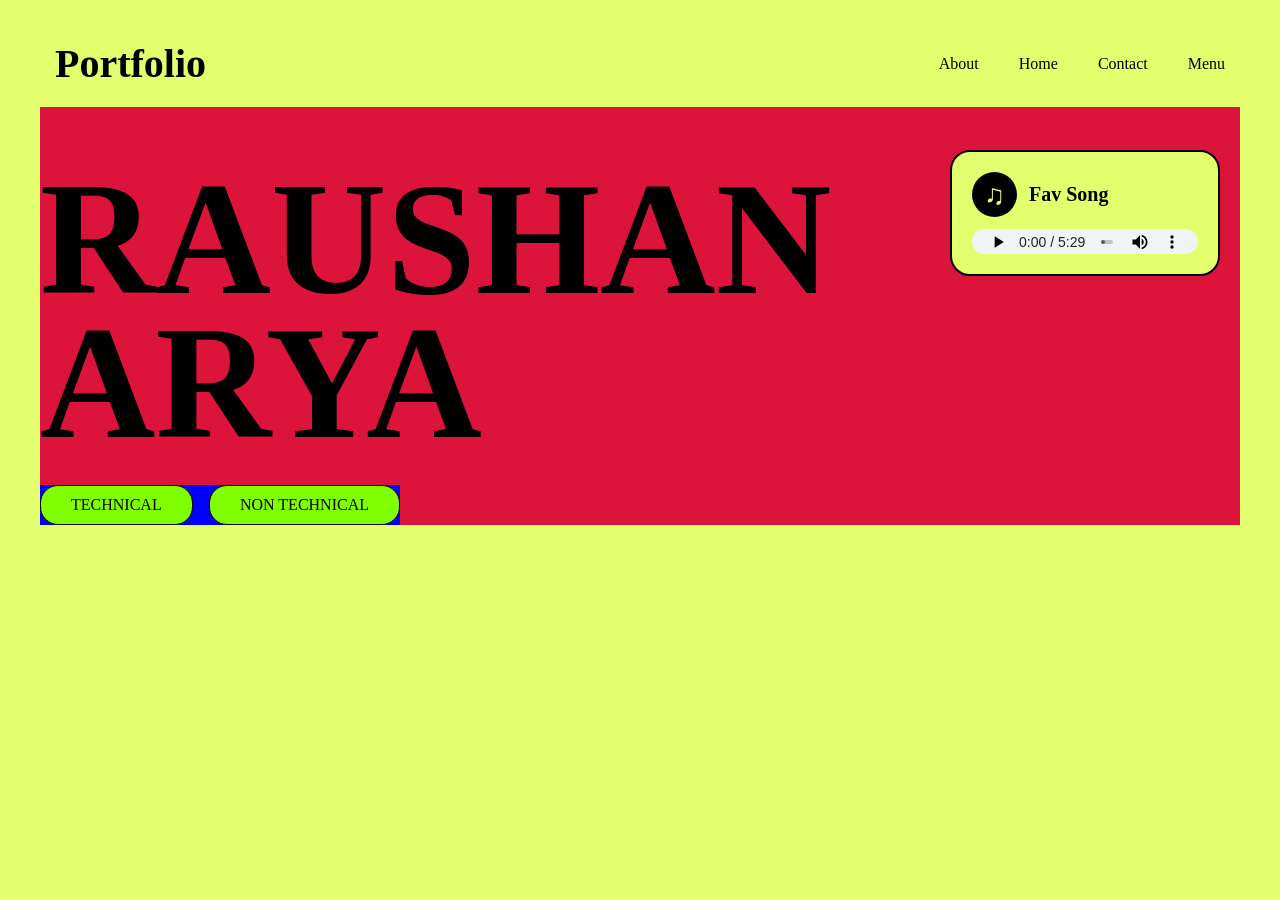
==== index1.html @ 6bef4b38 "add div blocks" ====
<!DOCTYPE html>
<html lang="en">
<head>
    <meta charset="UTF-8">
    <meta name="viewport" content="width=device-width, initial-scale=1.0">
    <title>Document</title>
    <link rel="stylesheet" href="style1.css">
</head>
<body>
    <main>
      <nav>
        <h2> Portfolio </h2>
        <div class="linkss">
            <a href="">About</a>
            <a href="">Home</a>
            <a href="">Contact</a>
            <a href="">Menu</a>
        </div>
      </nav>
       <div class="hero">
        <div class="textss">
             <h1>
                RAUSHAN ARYA
           </h1>
        </div>
        <div class="box">
            <div class="box1">
                TECHNICAL 
            </div>
            <div class="box2">
                NON TECHNICAL 
            </div>
            
        </div>
        
       </div>
      
<div class="ms">
    <div class="box3">Fav Song</div>

    <audio controls preload="metadata">
        <source src="./music/Maine-Khud-Ko-De-Diya-Hai-Tujhko.mp3" type="audio/mpeg">
        Your browser does not support audio.
    </audio>
</div>

    </main>
</body>
</html>
---- style1.css ----
* {
    margin: 0;
    padding: 0;
    box-sizing: border-box;
}

main {
    min-height: 100vh;
    width: 100%;
    background-color: #E4FF6E;
    padding: 20px 40px;
    position: relative;
}

nav {
    padding: 20px 15px;
    display: flex;
    align-items: center;
    justify-content: space-between;
}

.linkss {
    display: flex;
    gap: 40px;
    color: rgb(8, 8, 8);
}

.linkss a {
    color: black;
    text-decoration: none;
}

nav h2 {
    font-size: 40px;
}

.hero {
    background-color: crimson;
    display: flex;
    flex-direction: column;
}

.textss {
    width: 80%;
    margin-top: 60px;
    font-size: 80px;
    line-height: 0.9;
}

.box {
    display: flex;
    align-items: center;
    justify-content: space-between;
    background-color: blue;
    margin-top: 30px;
    width: 30%;
}

.box .box1,
.box .box2 {
    display: flex;
    align-items: center;
    justify-content: center;
    background-color: chartreuse;
    border: 1px solid black;
    border-radius: 18px;
    padding: 0 30px;
    height: 40px;
    white-space: nowrap;
}

.box1:hover,
.box2:hover {
    background-color: rgb(198, 227, 103);
}

.ms {
    position: absolute;
    top: 150px;
    right: 40px;

    display: flex;
    flex-direction: column;
    gap: 12px;
    margin-right: 20px;
    width: 270px;
    padding: 20px;

    background-color: #E4FF6E;
    border: 2px solid black;
    border-radius: 20px;

}

.box3 {
    display: flex;
    align-items: center;
    gap: 12px;

    font-size: 20px;
    font-weight: bold;
    color: black;
}

/* Music icon */
.box3::before {
    content: "♫";
    display: flex;
    align-items: center;
    justify-content: center;

    width: 45px;
    height: 45px;

    background-color: black;
    color: #E4FF6E;
    border-radius: 50%;

    font-size: 28px;
}

/* Audio player with full controls */
.ms audio {
    display: block;
    width: 100%;
    height: 25px;
}

/* Hover effect */
.ms:hover {
    transform: translateY(-1px);
    box-shadow: 2px 2px 5px black;
    transition: 0.2s ease;
    background-color: #b2c461;
}
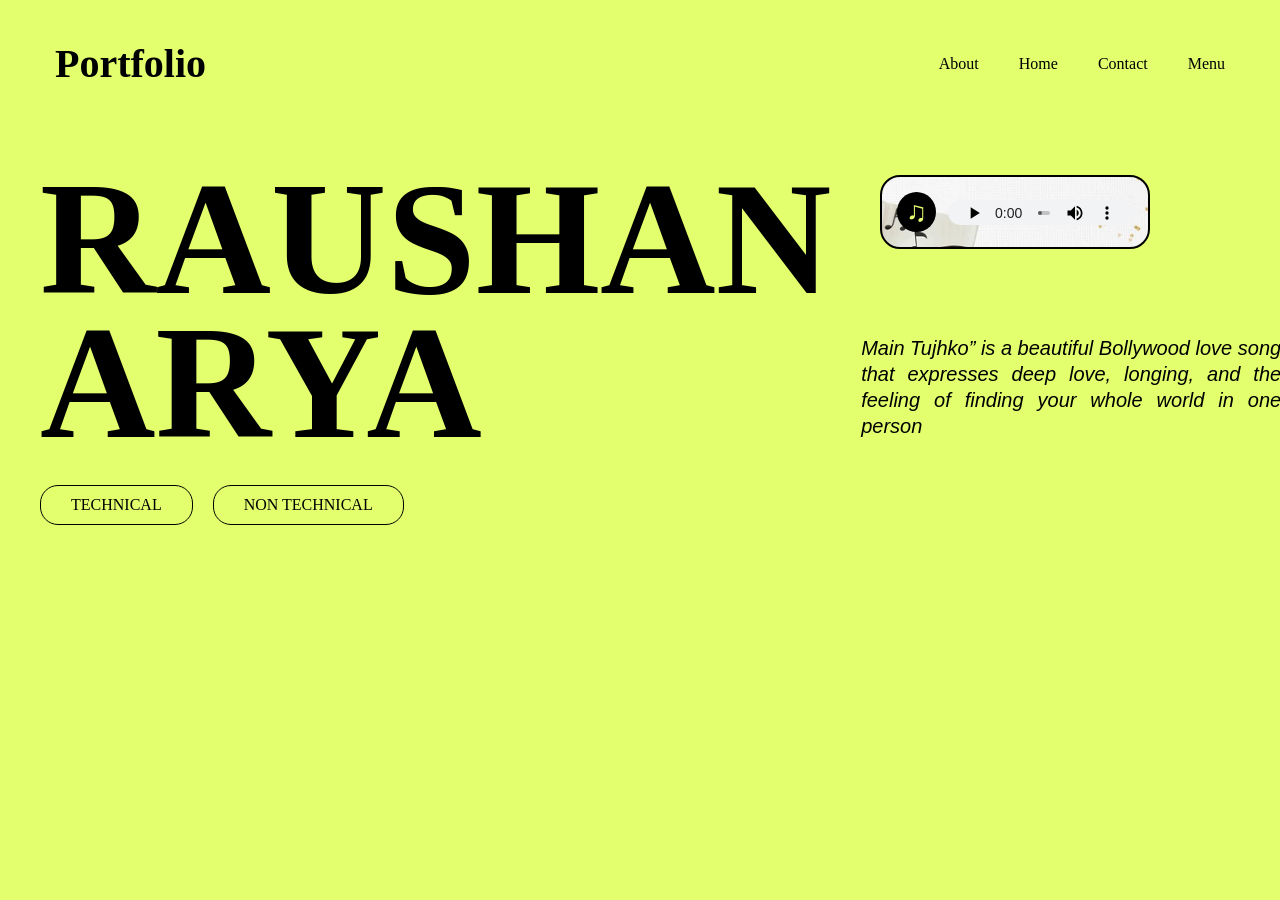
==== commit 6e1c654a: "css web page done" ====
--- a/index1.html
+++ b/index1.html
@@ -1,49 +1,57 @@
-<!DOCTYPE html>
+<!doctype html>
 <html lang="en">
-<head>
-    <meta charset="UTF-8">
-    <meta name="viewport" content="width=device-width, initial-scale=1.0">
+  <head>
+    <meta charset="UTF-8" />
+    <meta name="viewport" content="width=device-width, initial-scale=1.0" />
     <title>Document</title>
-    <link rel="stylesheet" href="style1.css">
-</head>
-<body>
+    <link rel="stylesheet" href="style1.css" />
+  </head>
+  <body>
     <main>
       <nav>
-        <h2> Portfolio </h2>
+        <h2>Portfolio</h2>
         <div class="linkss">
-            <a href="">About</a>
-            <a href="">Home</a>
-            <a href="">Contact</a>
-            <a href="">Menu</a>
+          <a href="">About</a>
+          <a href="">Home</a>
+          <a href="">Contact</a>
+          <a href="">Menu</a>
         </div>
       </nav>
-       <div class="hero">
+      <div class="conatiner">
+       
+         <div class="hero">
         <div class="textss">
-             <h1>
-                RAUSHAN ARYA
-           </h1>
+          <h1>RAUSHAN ARYA</h1>
         </div>
         <div class="box">
-            <div class="box1">
-                TECHNICAL 
-            </div>
-            <div class="box2">
-                NON TECHNICAL 
-            </div>
-            
+          <div class="box1">TECHNICAL</div>
+          <div class="box2">NON TECHNICAL</div>
         </div>
-        
-       </div>
-      
-<div class="ms">
-    <div class="box3">Fav Song</div>
+      </div>
 
-    <audio controls preload="metadata">
-        <source src="./music/Maine-Khud-Ko-De-Diya-Hai-Tujhko.mp3" type="audio/mpeg">
-        Your browser does not support audio.
-    </audio>
-</div>
+        <div class="ms">
+          <div class="box3">
+
+          <audio controls preload="metadata">
+            <source
+              src="./music/Maine-Khud-Ko-De-Diya-Hai-Tujhko.mp3"
+              type="audio/mpeg"
+            />
+            Your browser does not support audio.
+          </audio>
+          </div>
+          <div class="box4">
+            Main Tujhko” is a beautiful Bollywood love song that expresses deep
+            love, longing, and the feeling of finding your whole world in one
+            person
+          </div>
+        </div>
+
+
+      </div>
+     
+           
 
     </main>
-</body>
-</html>+  </body>
+</html>
--- a/style1.css
+++ b/style1.css
@@ -11,6 +11,12 @@
     background-color: #E4FF6E;
     padding: 20px 40px;
     position: relative;
+}
+.conatiner
+{
+    display: flex;
+    flex-direction: row;
+   
 }
 
 nav {
@@ -36,9 +42,10 @@
 }
 
 .hero {
-    background-color: crimson;
+    
     display: flex;
     flex-direction: column;
+    width:800px;
 }
 
 .textss {
@@ -52,7 +59,7 @@
     display: flex;
     align-items: center;
     justify-content: space-between;
-    background-color: blue;
+    gap: 20px;
     margin-top: 30px;
     width: 30%;
 }
@@ -62,7 +69,7 @@
     display: flex;
     align-items: center;
     justify-content: center;
-    background-color: chartreuse;
+   
     border: 1px solid black;
     border-radius: 18px;
     padding: 0 30px;
@@ -75,22 +82,37 @@
     background-color: rgb(198, 227, 103);
 }
 
-.ms {
+.ms
+{
+   
+    display: flex;
+    align-items:flex-end;
+
+    width: 600px;
+   
+      margin-right: 10px;
+ 
+}
+.box3 {
     position: absolute;
-    top: 150px;
-    right: 40px;
+    top: 175px;
+    right: 130px;
 
     display: flex;
-    flex-direction: column;
+    
     gap: 12px;
-    margin-right: 20px;
+   
     width: 270px;
-    padding: 20px;
+    padding: 15px;
 
     background-color: #E4FF6E;
     border: 2px solid black;
     border-radius: 20px;
 
+    background-image: url(./images/audio1.png);
+     background-position: center;
+     background-size: cover;
+   
 }
 
 .box3 {
@@ -110,8 +132,8 @@
     align-items: center;
     justify-content: center;
 
-    width: 45px;
-    height: 45px;
+    width: 50px;
+    height: 40px;
 
     background-color: black;
     color: #E4FF6E;
@@ -121,16 +143,39 @@
 }
 
 /* Audio player with full controls */
-.ms audio {
+.box3 audio {
     display: block;
     width: 100%;
     height: 25px;
 }
 
 /* Hover effect */
-.ms:hover {
+.box3:hover {
     transform: translateY(-1px);
     box-shadow: 2px 2px 5px black;
     transition: 0.2s ease;
     background-color: #b2c461;
 }
+
+.box4
+{
+    height: 80px;
+    width: 440px;
+    padding: 10px;
+    margin-bottom: 120px;
+    margin-left:20px ;
+   font-family: Impact, Haettenschweiler, 'Arial Narrow Bold', sans-serif;
+     font-family:Verdana, Geneva, Tahoma, sans-serif;
+    font-size: 20px;
+   
+    font-style: italic;
+
+    line-height: 1.3;
+    
+   
+
+    text-align: justify;
+    
+   
+    
+}
